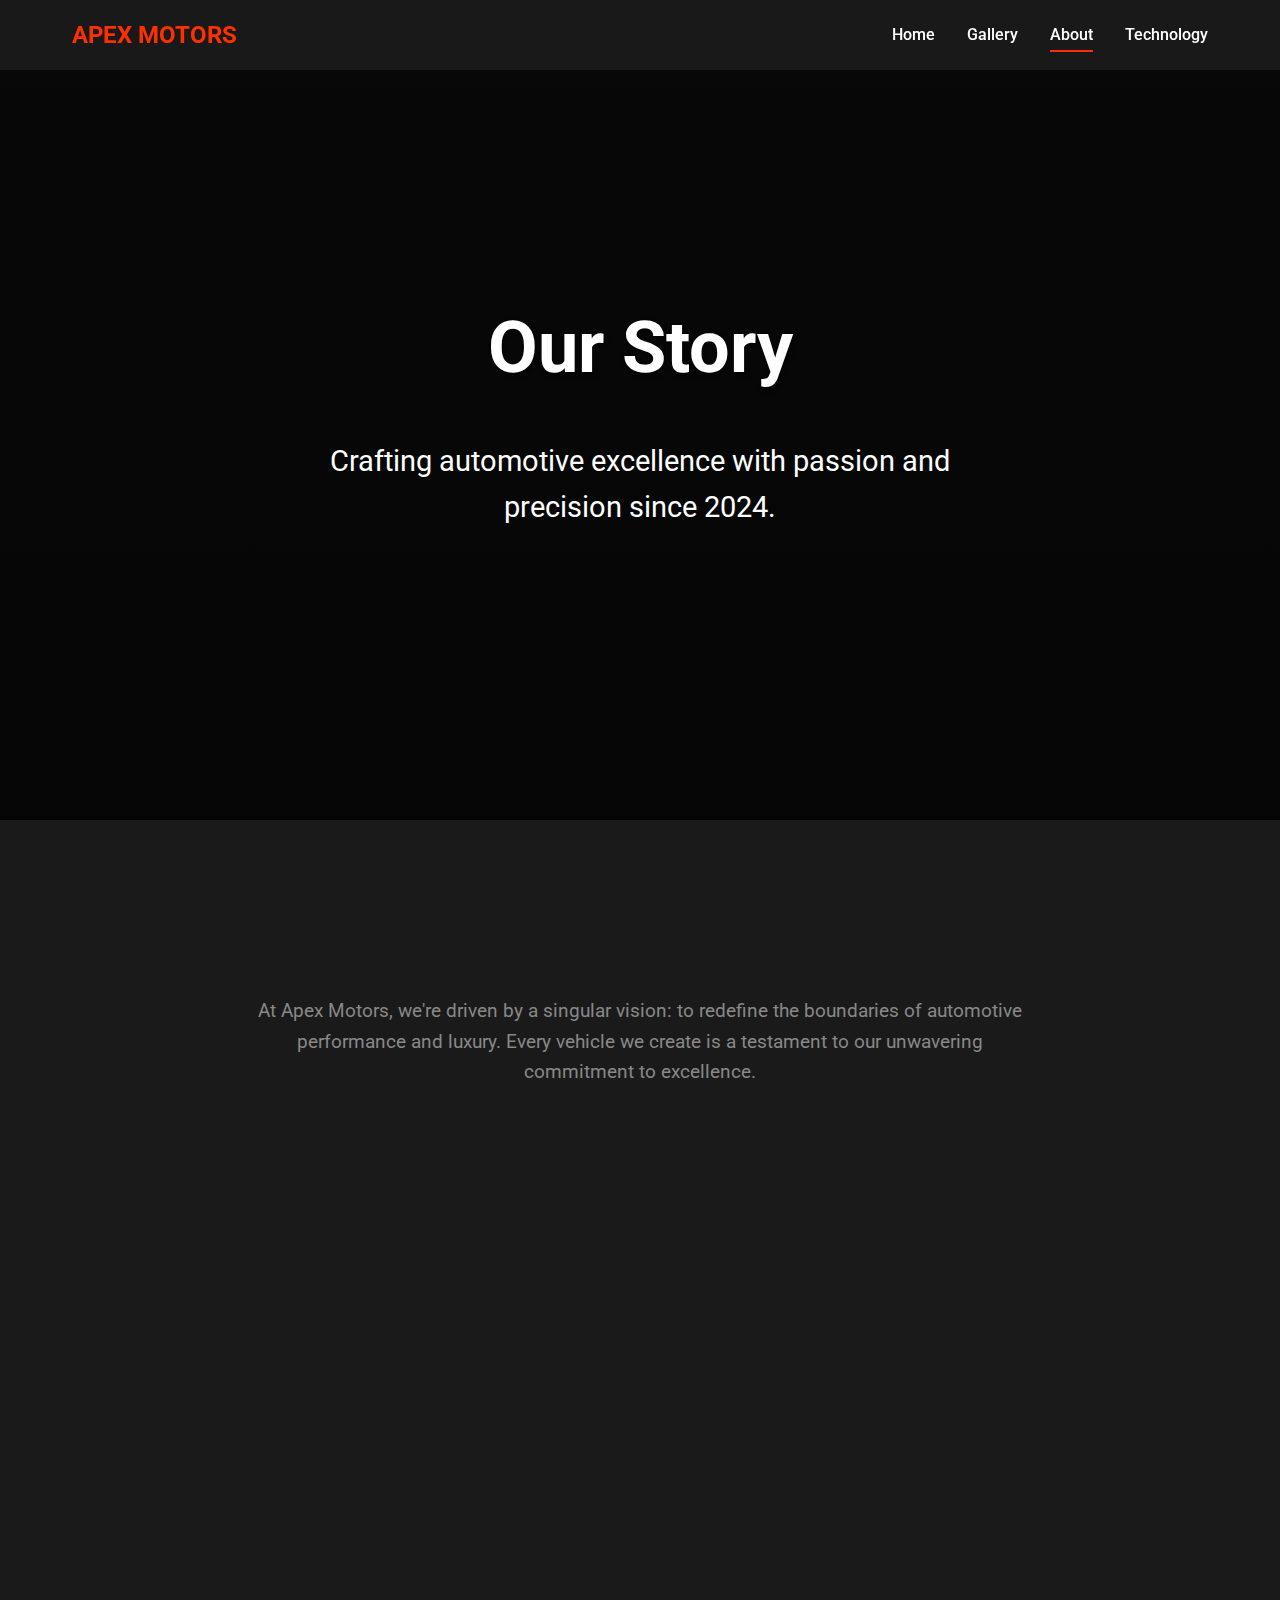
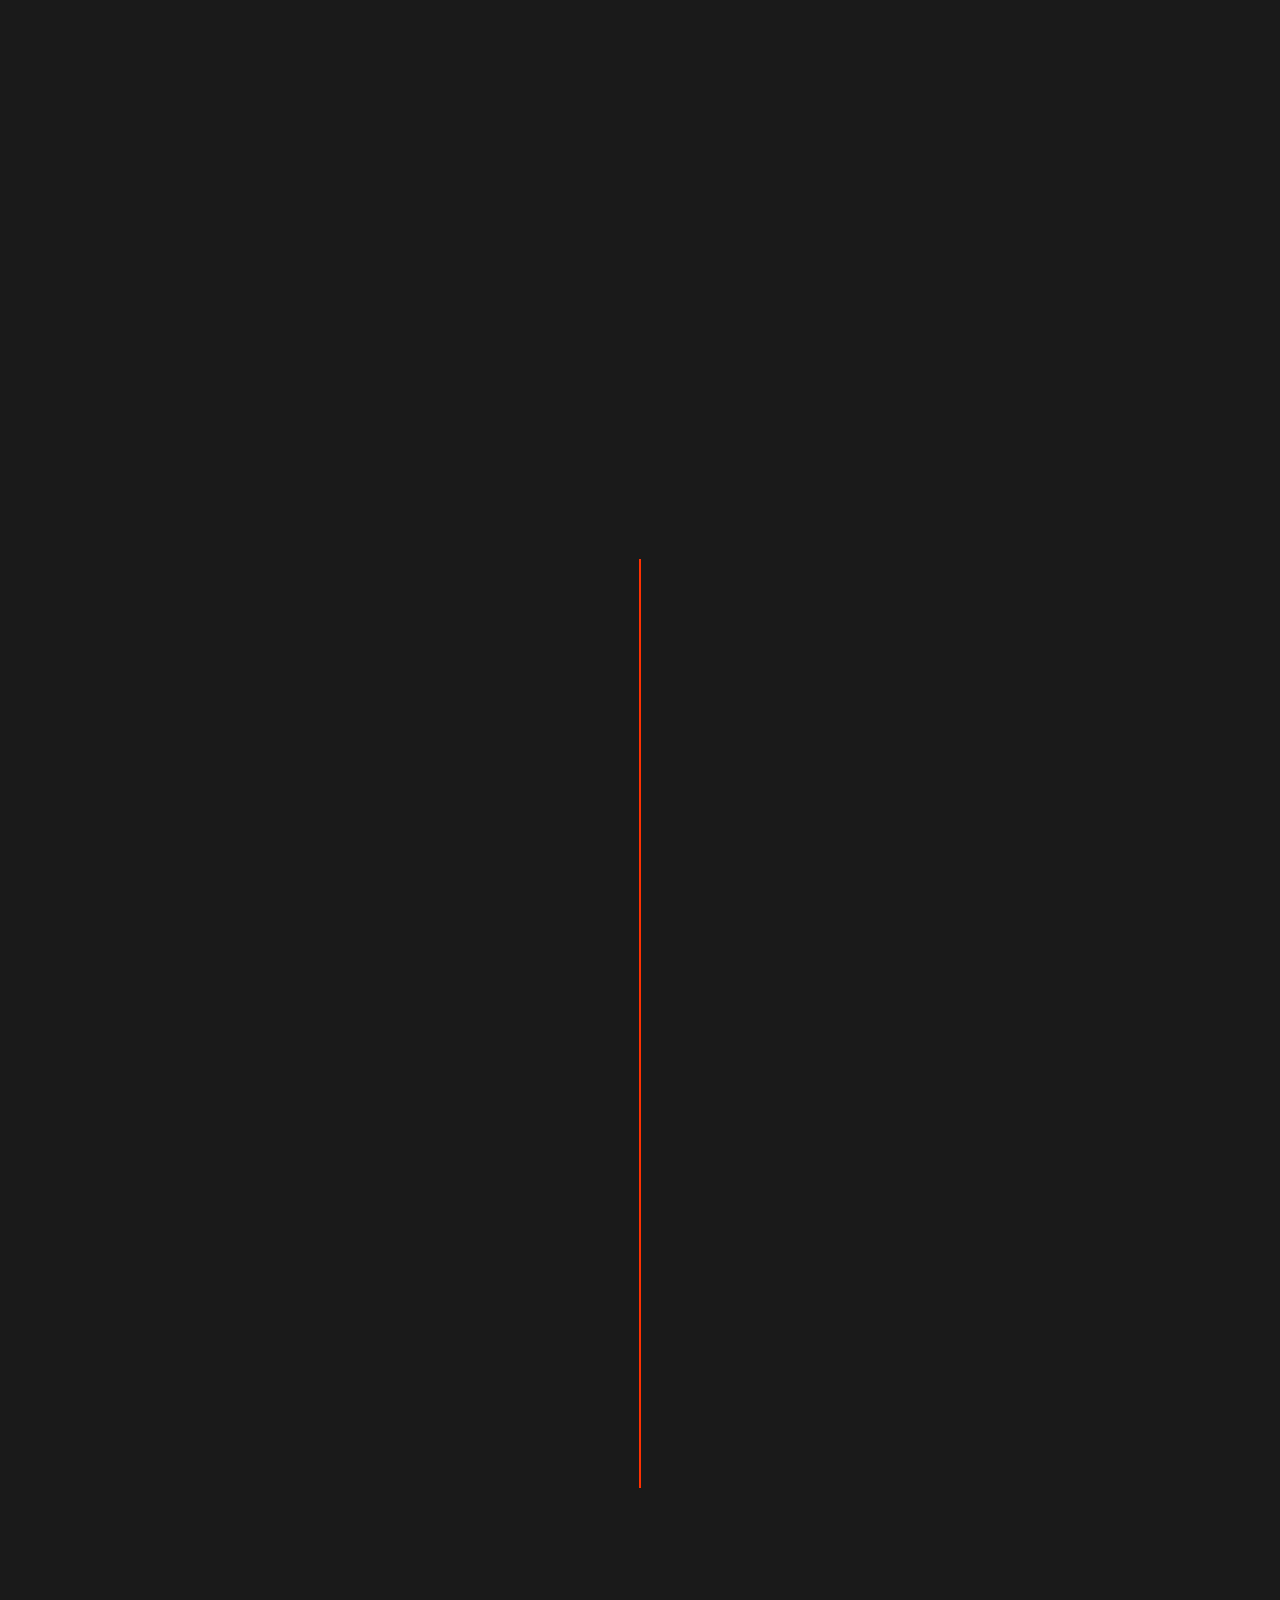
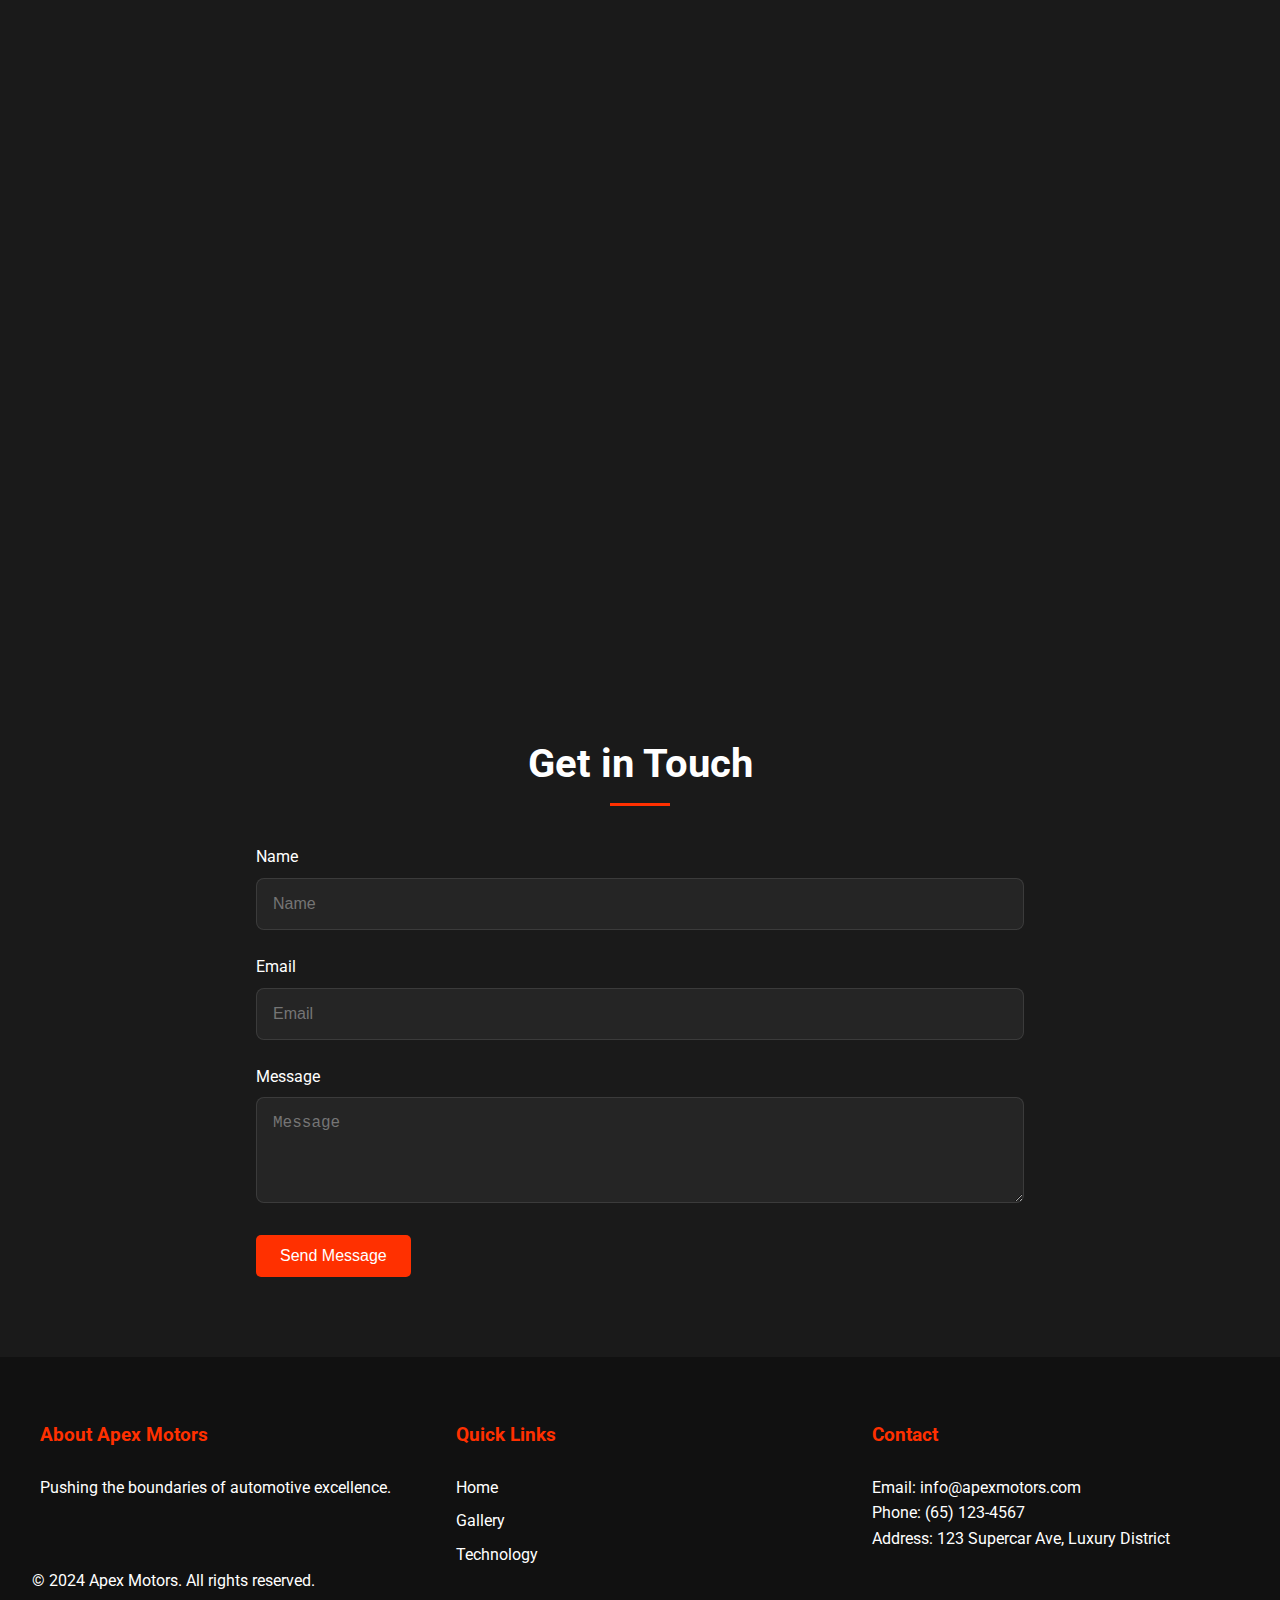
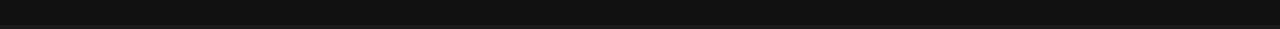
==== pages/about.html @ 7636ef8c "Commit" ====
<!DOCTYPE html>
<html lang="en">
<head>
    <meta charset="UTF-8">
    <meta name="viewport" content="width=device-width, initial-scale=1.0">
    <title>About Us - Apex Motors</title>
    <meta name="description" content="Learn about Apex Motors' journey in automotive excellence and our commitment to innovation.">
    
    <!-- CSS -->
    <link rel="stylesheet" href="../assets/css/main.css">
    <link rel="stylesheet" href="../assets/css/about.css">
    
    <!-- Fonts -->
    <link rel="preconnect" href="https://fonts.googleapis.com">
    <link rel="preconnect" href="https://fonts.gstatic.com" crossorigin>
    <link href="https://fonts.googleapis.com/css2?family=Roboto:wght@300;400;500;700&display=swap" rel="stylesheet">
</head>
<body>
    <!-- Navigation -->
    <nav class="navbar" aria-label="Main navigation">
        <div class="nav-container">
            <a href="../index.html" class="logo" aria-label="Apex Motors Home">APEX MOTORS</a>
            <button class="mobile-nav-toggle" aria-expanded="false" aria-controls="nav-links">
                <span aria-hidden="true">☰</span>
            </button>
            <div class="nav-links" id="nav-links">
                <a href="../index.html">Home</a>
                <a href="gallery.html">Gallery</a>
                <a href="about.html" class="active" aria-current="page">About</a>
                <a href="tech-innovation.html">Technology</a>
            </div>
        </div>
    </nav>

    <main>
        <!-- Hero Section -->
        <section class="about-hero">
            <div class="hero-content animate-on-scroll">
                <h1>Our Story</h1>
                <p class="lead">Crafting automotive excellence with passion and precision since 2024.</p>
            </div>
        </section>

        <!-- Mission Section -->
        <section class="mission-section">
            <div class="container">
                <h2 class="section-title animate-on-scroll">Our Mission</h2>
                <div class="mission-content">
                    <p>At Apex Motors, we're driven by a singular vision: to redefine the boundaries of automotive performance and luxury. Every vehicle we create is a testament to our unwavering commitment to excellence.</p>
                    
                    <div class="values-grid">
                        <div class="value-card animate-on-scroll">
                            <div class="value-icon">
                                <svg viewBox="0 0 24 24" fill="none" stroke="currentColor" stroke-width="2">
                                    <circle cx="12" cy="12" r="10"/>
                                    <path d="M12 2v4m0 12v4M4.93 4.93l2.83 2.83m8.48 8.48l2.83 2.83"/>
                                </svg>
                            </div>
                            <h3>Innovation</h3>
                            <p>Pushing the boundaries of what's possible in automotive engineering</p>
                        </div>

                        <div class="value-card animate-on-scroll">
                            <div class="value-icon">
                                <svg viewBox="0 0 24 24" fill="none" stroke="currentColor" stroke-width="2">
                                    <path d="M22 12h-4l-3 9L9 3l-3 9H2"/>
                                </svg>
                            </div>
                            <h3>Performance</h3>
                            <p>Delivering unmatched power and precision in every vehicle</p>
                        </div>

                        <div class="value-card animate-on-scroll">
                            <div class="value-icon">
                                <svg viewBox="0 0 24 24" fill="none" stroke="currentColor" stroke-width="2">
                                    <polygon points="12 2 2 7 12 12 22 7 12 2"/>
                                </svg>
                            </div>
                            <h3>Luxury</h3>
                            <p>Creating experiences that exceed the highest expectations</p>
                        </div>
                    </div>
                </div>
            </div>
        </section>

        <!-- Journey Section -->
        <section class="journey-section">
            <div class="container">
                <h2 class="section-title animate-on-scroll">Our Journey</h2>
                <div class="journey-timeline">
                    <div class="timeline-item animate-on-scroll">
                        <div class="timeline-content">
                            <h3>2024</h3>
                            <h4>Foundation</h4>
                            <p>Establishment of Apex Motors with a vision to revolutionize the supercar industry</p>
                        </div>
                    </div>

                    <div class="timeline-item animate-on-scroll">
                        <div class="timeline-content">
                            <h3>2024</h3>
                            <h4>First Launch</h4>
                            <p>Introduction of our flagship model, setting new standards in performance</p>
                        </div>
                    </div>

                    <div class="timeline-item animate-on-scroll">
                        <div class="timeline-content">
                            <h3>2024</h3>
                            <h4>Innovation Hub</h4>
                            <p>Opening of our state-of-the-art research and development center</p>
                        </div>
                    </div>
                </div>
            </div>
        </section>

        <!-- Team Section -->
        <section class="team-section">
            <div class="container">
                <h2 class="section-title animate-on-scroll">Leadership Team</h2>
                <div class="team-grid">
                    <div class="team-member animate-on-scroll">
                        <div class="member-image">
                            <img src="../assets/images/team/ceo.jpg" alt="Shawntrice Yip - CEO" loading="lazy">
                        </div>
                        <h3>Shawntrice Yip</h3>
                        <div class="member-role">Chief Executive Officer</div>
                        <p class="member-bio">Visionary leader with over 20 years in automotive innovation</p>
                    </div>
        
                    <div class="team-member animate-on-scroll">
                        <div class="member-image">
                            <img src="../assets/images/team/cto.jpg" alt="Reynard Tan - CTO" loading="lazy">
                        </div>
                        <h3>Reynard Tan</h3>
                        <div class="member-role">Chief Technology Officer</div>
                        <p class="member-bio">Engineering genius behind our groundbreaking innovations</p>
                    </div>
        
                    <div class="team-member animate-on-scroll">
                        <div class="member-image">
                            <img src="../assets/images/team/design.jpg" alt="Chill Guy - Design Director" loading="lazy">
                        </div>
                        <h3>Chill Guy</h3>
                        <div class="member-role">Design Director</div>
                        <p class="member-bio">Award-winning designer shaping the future of automotive aesthetics</p>
                    </div>
                </div>
            </div>
        </section>

        <!-- Contact Section -->
        <section class="contact-section">
            <div class="container">
                <h2 class="section-title">Get in Touch</h2>
                <div class="contact-grid">
                    <form id="contactForm" class="contact-form">
                        <div class="form-group">
                            <label for="name" class="sr-only">Name</label>
                            <input type="text" id="name" name="name" placeholder="Name" required>
                        </div>
                        <div class="form-group">
                            <label for="email" class="sr-only">Email</label>
                            <input type="email" id="email" name="email" placeholder="Email" required>
                        </div>
                        <div class="form-group">
                            <label for="message" class="sr-only">Message</label>
                            <textarea id="message" name="message" placeholder="Message" rows="4" required></textarea>
                        </div>
                        <button type="submit" class="btn">Send Message</button>
                    </form>
                </div>
            </div>
        </section>

    <!-- Footer -->
    <footer class="footer">
        <div class="footer-content">
            <div class="footer-section">
                <h3>About Apex Motors</h3>
                <p>Pushing the boundaries of automotive excellence.</p>
            </div>

            <div class="footer-section">
                <h3>Quick Links</h3>
                <div class="footer-links">
                    <a href="../index.html">Home</a>
                    <a href="gallery.html">Gallery</a>
                    <a href="tech-innovation.html">Technology</a>
                </div>
            </div>

            <div class="footer-section">
                <h3>Contact</h3>
                <p>Email: info@apexmotors.com</p>
                <p>Phone: (65) 123-4567</p>
                <p>Address: 123 Supercar Ave, Luxury District</p>
            </div>
        </div>
        <div class="footer-bottom">
            <p>&copy; 2024 Apex Motors. All rights reserved.</p>
        </div>
    </footer>

    <!-- Scripts -->
    <script src="../assets/js/main.js"></script>
    <script src="../assets/js/about.js"></script>
</body>
</html>
---- assets/css/main.css ----
:root {
    --primary-color: #1a1a1a;
    --accent-color: #ff3000;
    --secondary-color: #333333;
    --text-light: #ffffff;
    --text-dark: #333333;
    --text-muted: #888888;
    --transition: all 0.3s ease;
}

* {
    margin: 0;
    padding: 0;
    box-sizing: border-box;
}

html {
    scroll-behavior: smooth;
    font-size: 16px;
}

body {
    font-family: 'Roboto', Arial, sans-serif;
    line-height: 1.6;
    color: var(--text-light);
    background-color: var(--primary-color);
    min-height: 100vh;
    display: flex;
    flex-direction: column;
    overflow-x: hidden;
}

/* Navigation */
.navbar {
    position: fixed;
    width: 100%;
    top: 0;
    z-index: 1000;
    background: rgba(26, 26, 26, 0.95);
    backdrop-filter: blur(10px);
    transition: var(--transition);
}

.navbar.nav-hidden {
    transform: translateY(-100%);
}

.navbar.scrolled {
    background: rgba(26, 26, 26, 0.98);
    box-shadow: 0 2px 10px rgba(0, 0, 0, 0.3);
}

.nav-container {
    max-width: 1200px;
    margin: 0 auto;
    padding: 1rem 2rem;
    display: flex;
    justify-content: space-between;
    align-items: center;
}

.logo {
    font-size: 1.5rem;
    font-weight: bold;
    color: var(--accent-color);
    text-decoration: none;
    transition: var(--transition);
}

.logo:hover {
    transform: scale(1.05);
}

.nav-links {
    display: flex;
    gap: 2rem;
}

.nav-links a {
    color: var(--text-light);
    text-decoration: none;
    transition: var(--transition);
    position: relative;
    font-weight: 500;
}

.nav-links a::after {
    content: '';
    position: absolute;
    width: 0;
    height: 2px;
    bottom: -4px;
    left: 0;
    background-color: var(--accent-color);
    transition: var(--transition);
}

.nav-links a:hover::after,
.nav-links a.active::after {
    width: 100%;
}

/* Hero Section */
.hero {
    height: 100vh;
    display: flex;
    align-items: center;
    justify-content: center;
    text-align: center;
    position: relative;
    background: linear-gradient(rgba(0, 0, 0, 0.7), rgba(0, 0, 0, 0.7));
    background-size: cover;
    background-position: center;
    background-attachment: fixed;
    margin-top: -80px;
    padding-top: 80px;
}

.hero-content {
    max-width: 800px;
    margin: 0 auto;
    padding: 2rem;
    text-align: center;
    z-index: 1;
}

.hero-title {
    font-size: 4rem;
    margin-bottom: 1rem;
    opacity: 0;
    transform: translateY(30px);
    animation: fadeInUp 0.8s ease forwards;
}

.hero-subtitle {
    font-size: 1.5rem;
    margin-bottom: 2rem;
    color: rgba(255, 255, 255, 0.8);
    opacity: 0;
    transform: translateY(30px);
    animation: fadeInUp 0.8s ease 0.2s forwards;
}

/* Stats Section */
.stats-section {
    padding: 5rem 0;
    background-color: var(--primary-color);
    position: relative;
    overflow: hidden;
}

.stats-grid {
    display: grid;
    grid-template-columns: repeat(auto-fit, minmax(250px, 1fr));
    gap: 2.5rem;
    max-width: 1200px;
    margin: 0 auto;
    padding: 0 2rem;
}

.stat-item {
    background: rgba(255, 255, 255, 0.05);
    padding: 2.5rem 2rem;
    border-radius: 15px;
    text-align: center;
    transition: var(--transition);
    position: relative;
    overflow: hidden;
    display: flex;
    flex-direction: column;
    align-items: center;
    justify-content: center;
    min-height: 250px;
}

.stat-item::before {
    content: '';
    position: absolute;
    top: 0;
    left: 0;
    width: 100%;
    height: 2px;
    background: linear-gradient(90deg, transparent, var(--accent-color), transparent);
    opacity: 0;
    transition: var(--transition);
}

.stat-item:hover {
    transform: translateY(-5px);
    background: rgba(255, 255, 255, 0.08);
}

.stat-item:hover::before {
    opacity: 1;
}

.stat-title {
    color: var(--accent-color);
    font-size: 1.2rem;
    margin-bottom: 1rem;
    text-transform: uppercase;
    letter-spacing: 1px;
    font-weight: 600;
}

.stat-value {
    font-size: 3.5rem;
    font-weight: bold;
    margin: 1rem 0;
    color: var(--text-light);
    line-height: 1;
    transition: var(--transition);
}

.stat-description {
    color: var(--text-muted);
    font-size: 1rem;
    line-height: 1.5;
    margin-top: 0.5rem;
    max-width: 200px;
}

/* Models Section */
.models-grid {
    display: grid;
    grid-template-columns: repeat(auto-fit, minmax(300px, 1fr));
    gap: 2.5rem;
    max-width: 1200px;
    margin: 3rem auto 0;
    padding: 0 2rem;
}

.model-card {
    background: rgba(255, 255, 255, 0.05);
    border-radius: 15px;
    overflow: hidden;
    transition: var(--transition);
    opacity: 0;
    transform: translateY(20px);
}

.model-card.animate {
    opacity: 1;
    transform: translateY(0);
}

.model-card:hover {
    transform: translateY(-5px);
}

.model-image {
    width: 100%;
    height: 250px;
    overflow: hidden;
}

.model-image img {
    width: 100%;
    height: 100%;
    object-fit: cover;
    transition: transform 0.6s ease;
}

.model-card:hover .model-image img {
    transform: scale(1.1);
}

.model-info {
    padding: 1.5rem;
    text-align: center;
    background: rgba(0, 0, 0, 0.7);
}

.model-info h3 {
    margin-bottom: 0.5rem;
    font-size: 1.5rem;
    color: var(--text-light);
}

.model-info p {
    color: var(--accent-color);
    margin-bottom: 1.5rem;
}

/* Technology Section */
.tech-section {
    padding: 5rem 0;
    background-color: var(--primary-color);
    position: relative;
    overflow: hidden;
}

.tech-grid {
    display: grid;
    grid-template-columns: repeat(auto-fit, minmax(300px, 1fr));
    gap: 2.5rem;
    max-width: 1200px;
    margin: 3rem auto 0;
    padding: 0 2rem;
}

.tech-item {
    background: rgba(255, 255, 255, 0.05);
    padding: 2.5rem 2rem;
    border-radius: 15px;
    text-align: center;
    transition: var(--transition);
    position: relative;
    overflow: hidden;
    display: flex;
    flex-direction: column;
    align-items: center;
    min-height: 300px;
}

.tech-item:hover {
    transform: translateY(-10px);
    background: rgba(255, 255, 255, 0.08);
    box-shadow: 0 10px 30px rgba(0, 0, 0, 0.2);
}

.tech-icon {
    width: 80px;
    height: 80px;
    display: flex;
    align-items: center;
    justify-content: center;
    margin-bottom: 1.5rem;
    background: rgba(255, 48, 0, 0.1);
    border-radius: 50%;
    transition: var(--transition);
    color: var(--accent-color);
    padding: 1rem;
    position: relative;
}

.tech-item:hover .tech-icon {
    transform: scale(1.1) rotate(5deg);
    background: var(--accent-color);
    color: var(--text-light);
}

.tech-icon::after {
    content: '';
    position: absolute;
    width: 100%;
    height: 100%;
    border-radius: 50%;
    background: var(--accent-color);
    filter: blur(15px);
    opacity: 0;
    transition: var(--transition);
}

.tech-item:hover .tech-icon::after {
    opacity: 0.2;
}

.tech-icon svg {
    width: 100%;
    height: 100%;
    stroke-width: 1.5;
}

.tech-item h3 {
    font-size: 1.5rem;
    margin-bottom: 1rem;
    color: var(--text-light);
}

.tech-item p {
    color: var(--text-muted);
    line-height: 1.6;
    font-size: 1rem;
    margin-top: 0.5rem;
}

/* Button */
.btn {
    display: inline-block;
    padding: 0.75rem 1.5rem;
    font-size: 1rem;
    background: var(--accent-color);
    color: var(--text-light);
    text-decoration: none;
    border-radius: 5px;
    transition: var(--transition);
    border: none;
    cursor: pointer;
    position: relative;
    overflow: hidden;
}

.btn:hover {
    background: #ff4500;
    transform: translateY(-3px);
}

/* Footer */
.footer {
    background: #111;
    padding: 4rem 2rem 2rem;
    margin-top: auto;
}

.footer-content {
    max-width: 1200px;
    margin: 0 auto;
    display: grid;
    grid-template-columns: repeat(auto-fit, minmax(250px, 1fr));
    gap: 3rem;
}

.footer-section h3 {
    color: var(--accent-color);
    margin-bottom: 1.5rem;
}

.footer-links {
    display: flex;
    flex-direction: column;
    gap: 0.5rem;
}

.footer-links a {
    color: var(--text-light);
    text-decoration: none;
    transition: var(--transition);
}

.footer-links a:hover {
    color: var(--accent-color);
}

/* Animations */
@keyframes fadeInUp {
    0% {
        opacity: 0;
        transform: translateY(30px);
    }
    100% {
        opacity: 1;
        transform: translateY(0);
    }
}

.animate-on-scroll {
    opacity: 0;
    transform: translateY(20px);
    transition: opacity 0.6s ease, transform 0.6s ease;
}

.animate-on-scroll.animate {
    opacity: 1;
    transform: translateY(0);
}

/* Section Title */
.section-title {
    font-size: 2.5rem;
    margin-bottom: 3rem;
    text-align: center;
    position: relative;
    color: var(--text-light);
}

.section-title::after {
    content: '';
    position: absolute;
    bottom: -10px;
    left: 50%;
    transform: translateX(-50%);
    width: 60px;
    height: 3px;
    background: var(--accent-color);
}

/* Mobile Navigation */
.mobile-nav-toggle {
    display: none;
    background: none;
    border: none;
    color: var(--text-light);
    font-size: 1.5rem;
    cursor: pointer;
    padding: 0.5rem;
}

/* Media Queries */
@media (max-width: 768px) {
    .mobile-nav-toggle {
        display: block;
    }

    .nav-links {
        display: none;
        position: absolute;
        top: 100%;
        left: 0;
        right: 0;
        background: var(--primary-color);
        padding: 1rem;
        flex-direction: column;
        text-align: center;
        box-shadow: 0 2px 10px rgba(0, 0, 0, 0.3);
    }

    .nav-links.active {
        display: flex;
    }

    .hero-title {
        font-size: 2.5rem;
    }

    .hero-subtitle {
        font-size: 1.2rem;
    }

    .stats-grid {
        grid-template-columns: 1fr;
        gap: 1.5rem;
    }

    .models-grid,
    .tech-grid {
        grid-template-columns: 1fr;
        gap: 1.5rem;
    }

    .tech-item {
        min-height: 250px;
    }

    .section-title {
        font-size: 2rem;
    }

    .footer-content {
        grid-template-columns: 1fr;
        text-align: center;
    }
}

@media (max-width: 480px) {
    .nav-container {
        padding: 1rem;
    }

    .section-title {
        font-size: 1.8rem;
    }

    .stat-value {
        font-size: 2.5rem;
    }
}
---- assets/css/about.css ----
.about-hero {
    height: 100vh;
    display: flex;
    align-items: center;
    justify-content: center;
    text-align: center;
    margin-top: -80px;
    padding-top: 80px;
}

.about-hero::before {
    content: '';
    position: absolute;
    top: 0;
    left: 0;
    right: 0;
    bottom: 0;
    background: linear-gradient(rgba(0,0,0,0.7), rgba(0,0,0,0.8)),
                url('../images/about-hero.jpg');
    background-size: cover;
    background-position: center;
    z-index: -1;
}

.hero-content {
    max-width: 800px;
    margin: 0 auto;
    padding: 0 2rem;
    z-index: 1;
    display: flex;
    flex-direction: column;
    align-items: center;
    justify-content: center;
}

.hero-content h1 {
    font-size: 4.5rem;
    margin-bottom: 2rem;
    text-shadow: 2px 2px 4px rgba(0,0,0,0.5);
}

.hero-content .lead {
    font-size: 1.8rem;
    max-width: 700px;
    margin: 0 auto;
    line-height: 1.6;
}

/* Mission Section */
.mission-section {
    padding: 4rem 1rem;
    background-color: var(--primary-color);
}

.mission-content {
    max-width: 800px;
    margin: 0 auto;
    text-align: center;
    padding: 0 1rem;
}

.mission-content p {
    font-size: 1.2rem;
    margin-bottom: 3rem;
    color: var(--text-muted);
}

.values-grid {
    display: grid;
    grid-template-columns: repeat(auto-fit, minmax(300px, 1fr));
    gap: 2.5rem;
    margin-top: 3rem;
}

.value-card {
    background: rgba(255,255,255,0.05);
    padding: 2.5rem;
    border-radius: 15px;
    text-align: center;
    transition: var(--transition);
    position: relative;
    overflow: hidden;
}

.value-card::before {
    content: '';
    position: absolute;
    top: 0;
    left: 0;
    right: 0;
    height: 2px;
    background: linear-gradient(90deg, transparent, var(--accent-color), transparent);
    opacity: 0;
    transition: var(--transition);
}

.value-card:hover {
    transform: translateY(-10px);
    background: rgba(255,255,255,0.08);
}

.value-card:hover::before {
    opacity: 1;
}

.value-icon {
    width: 80px;
    height: 80px;
    margin: 0 auto 1.5rem;
    background: rgba(255,48,0,0.1);
    border-radius: 50%;
    display: flex;
    align-items: center;
    justify-content: center;
    color: var(--accent-color);
    transition: var(--transition);
}

.value-card:hover .value-icon {
    background: var(--accent-color);
    color: var(--text-light);
    transform: scale(1.1) rotate(5deg);
}

.value-icon svg {
    width: 40px;
    height: 40px;
    stroke: currentColor;
    stroke-width: 2;
}

.value-card h3 {
    font-size: 1.5rem;
    margin-bottom: 1rem;
    color: var(--text-light);
}

.value-card p {
    color: var(--text-muted);
    line-height: 1.6;
}

/* Journey Section */
.journey-section {
    padding: 5rem 0;
    background: #1a1a1a;
    position: relative;
}

.journey-timeline {
    max-width: 800px;
    margin: 0 auto;
    padding: 2rem 0;
    position: relative;
}

.journey-timeline::before {
    content: '';
    position: absolute;
    top: 0;
    left: 50%;
    transform: translateX(-50%);
    width: 2px;
    height: 100%;
    background: var(--accent-color);
}

.timeline-item {
    position: relative;
    margin: 4rem 0;
    width: 50%;
    padding-right: 40px;
}

.timeline-item:nth-child(even) {
    margin-left: auto;
    padding-right: 0;
    padding-left: 40px;
}

.timeline-content {
    background: rgba(255,255,255,0.05);
    padding: 2rem;
    border-radius: 15px;
    position: relative;
}

.timeline-content::before {
    content: '';
    position: absolute;
    width: 20px;
    height: 20px;
    background: var(--accent-color);
    border-radius: 50%;
    top: 50%;
    transform: translateY(-50%);
}

.timeline-item:nth-child(odd) .timeline-content::before {
    right: -50px;
}

.timeline-item:nth-child(even) .timeline-content::before {
    left: -50px;
}

.timeline-content h3 {
    color: var(--accent-color);
    margin-bottom: 0.5rem;
}

.timeline-content h4 {
    color: var(--text-light);
    margin-bottom: 1rem;
}

/* Team Section */
.team-section {
    padding: 5rem 0;
    background-color: var(--primary-color);
}

.team-grid {
    display: grid;
    grid-template-columns: repeat(auto-fit, minmax(250px, 1fr));
    gap: 2rem;
    margin: 3rem auto;
    padding: 0 1rem;
    max-width: 1200px;
}

.team-member {
    text-align: center;
    padding: 1.5rem;
    background: rgba(255, 255, 255, 0.05);
    border-radius: 15px;
    transition: var(--transition);
}

.member-image {
    width: 180px;
    height: 180px;
    margin: 0 auto 1.5rem;
    border-radius: 50%;
    overflow: hidden;
    position: relative;
}

.member-bio {
    color: var(--text-muted);
    max-width: 280px;
    margin: 0 auto;
    font-size: 0.95rem;
    line-height: 1.6;
}

.member-image img {
    width: 100%;
    height: 100%;
    object-fit: cover;
    transition: var(--transition);
}

.team-member:hover .member-image img {
    transform: scale(1.1);
}

.member-role {
    color: var(--accent-color);
    margin-bottom: 0.5rem;
    font-weight: 500;
}

.member-bio {
    color: var(--text-muted);
    max-width: 280px;
    margin: 0 auto;
}

/* Contact Section */
.contact-section {
    padding: 5rem 0;
    background-color: var(--primary-color);
}

.contact-grid {
    display: grid;
    grid-template-columns: 1fr;
    gap: 2rem;
    max-width: 800px;
    margin: 0 auto;
    padding: 0 1rem;
}

.form-group {
    margin-bottom: 1.5rem;
}

.form-group label {
    display: block;
    margin-bottom: 0.5rem;
    color: var(--text-light);
}

.form-group input,
.form-group textarea {
    width: 100%;
    padding: 1rem;
    background: rgba(255, 255, 255, 0.05);
    border: 1px solid rgba(255, 255, 255, 0.1);
    border-radius: 8px;
    color: var(--text-light);
    font-size: 1rem;
}

.form-group input:focus,
.form-group textarea:focus {
    outline: none;
    border-color: var(--accent-color);
    background: rgba(255,255,255,0.08);
}

/* Animations */
.animate-on-scroll {
    opacity: 0;
    transform: translateY(30px);
    transition: all 0.6s ease;
}

.animate-on-scroll.animate {
    opacity: 1;
    transform: translateY(0);
}

/* Responsive Design */
@media (max-width: 992px) {
    .contact-grid {
        grid-template-columns: 1fr;
        gap: 3rem;
    }
}

@media (max-width: 768px) {
    .hero-content h1 {
        font-size: 2.5rem;
        padding: 0 1rem;
    }

    .hero-content p {
        font-size: 1.1rem;
        padding: 0 1rem;
    }

    .team-grid {
        grid-template-columns: 1fr;
        gap: 2rem;
        padding: 0 1.5rem;
    }

    .team-member {
        max-width: 350px;
        margin: 0 auto;
    }

    .member-image {
        width: 150px;
        height: 150px;
    }

    .contact-section {
        padding: 3rem 1rem;
    }

    .contact-grid {
        padding: 0 1rem;
    }

    .form-group input,
    .form-group textarea {
        font-size: 16px; /* Prevents zoom on mobile */
    }
}

/* Tablet Specific Adjustments */
@media (min-width: 769px) and (max-width: 1024px) {
    .team-grid {
        grid-template-columns: repeat(2, 1fr);
        padding: 0 2rem;
    }

    .mission-content {
        padding: 0 2rem;
    }

    .contact-grid {
        max-width: 700px;
        padding: 0 2rem;
    }

    .member-image {
        width: 160px;
        height: 160px;
    }
}

@media (max-width: 480px) {
    .hero-content h1 {
        font-size: 2rem;
    }

    .member-image {
        width: 140px;
        height: 140px;
    }

    .team-member {
        padding: 1rem;
    }

    .form-group {
        margin-bottom: 1rem;
    }

    .contact-grid {
        gap: 1.5rem;
    }
}

/* Ensure text readability on small screens */
@media (max-width: 320px) {
    .mission-content p {
        font-size: 0.95rem;
    }

    .member-bio {
        font-size: 0.9rem;
    }

    .team-member h3 {
        font-size: 1.2rem;
    }
}

/* Fix for iOS form elements */
@supports (-webkit-touch-callout: none) {
    input, textarea {
        font-size: 16px !important;
    }
}
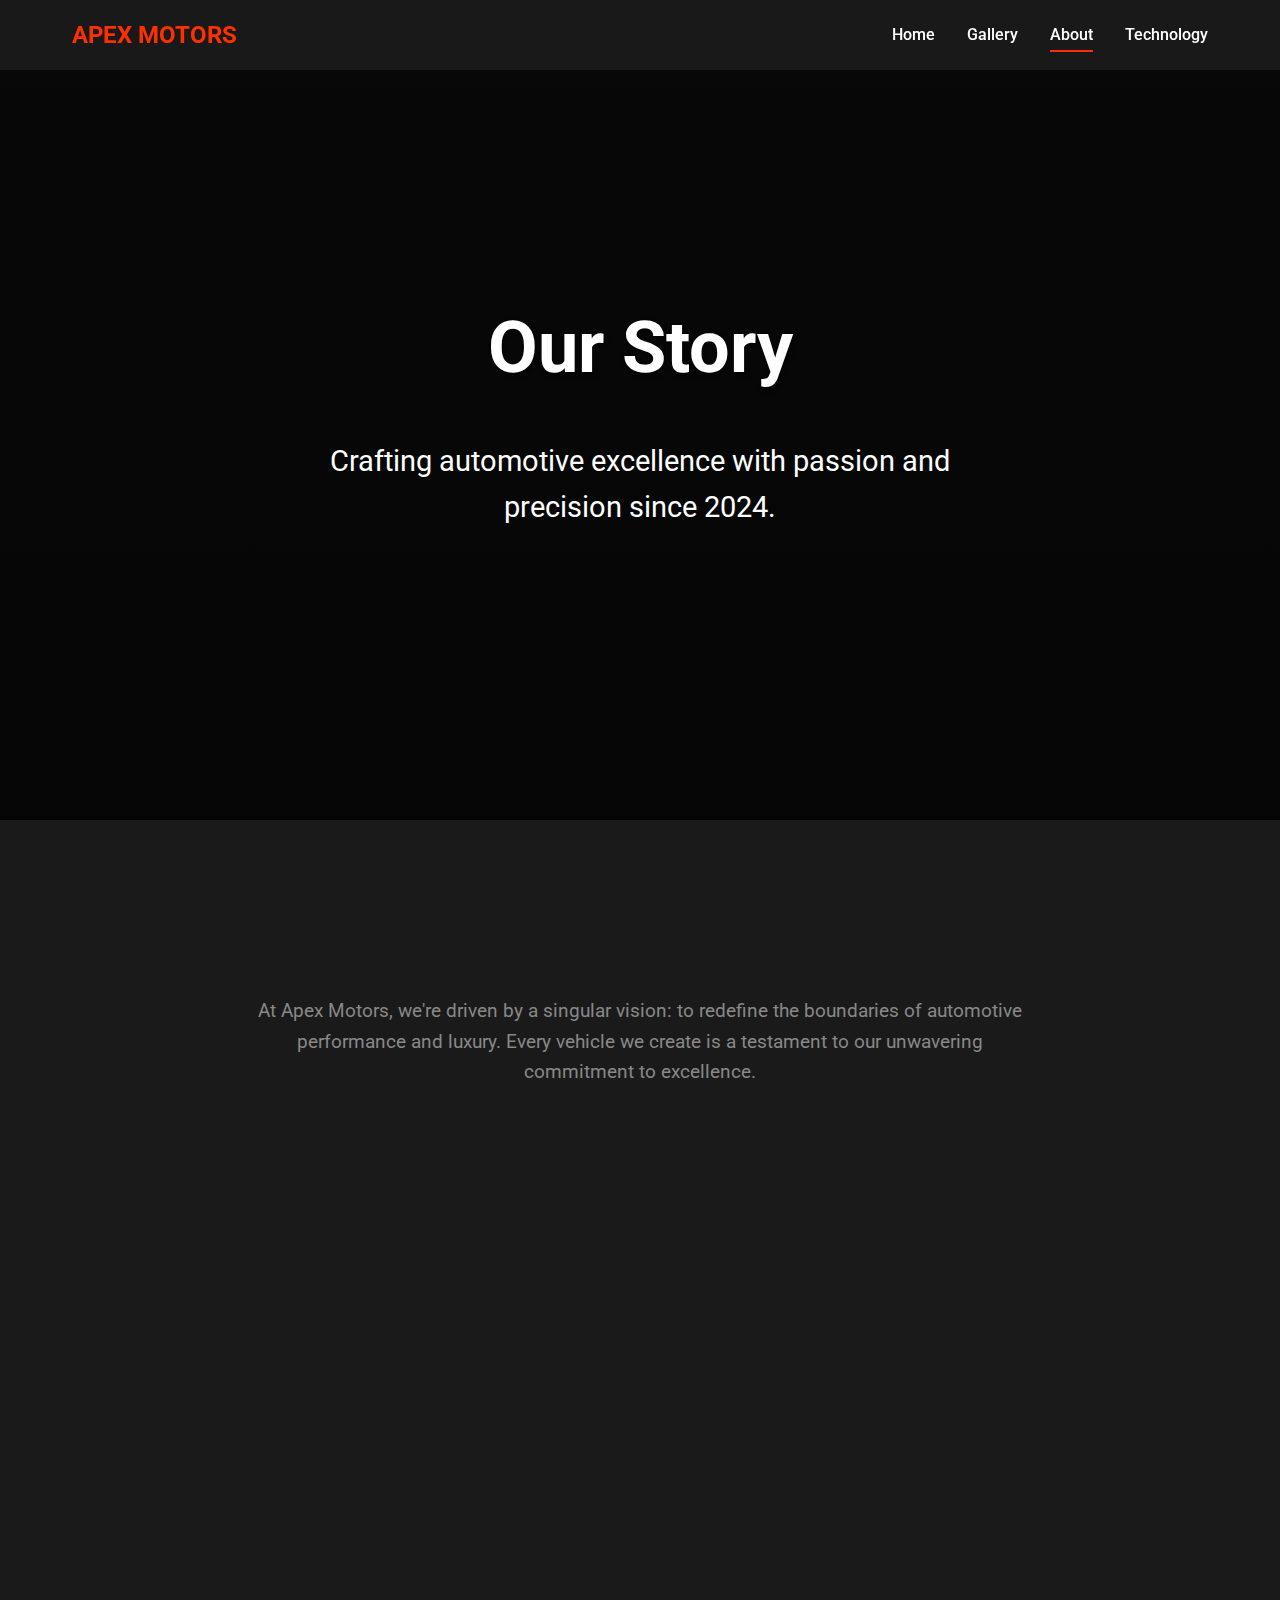
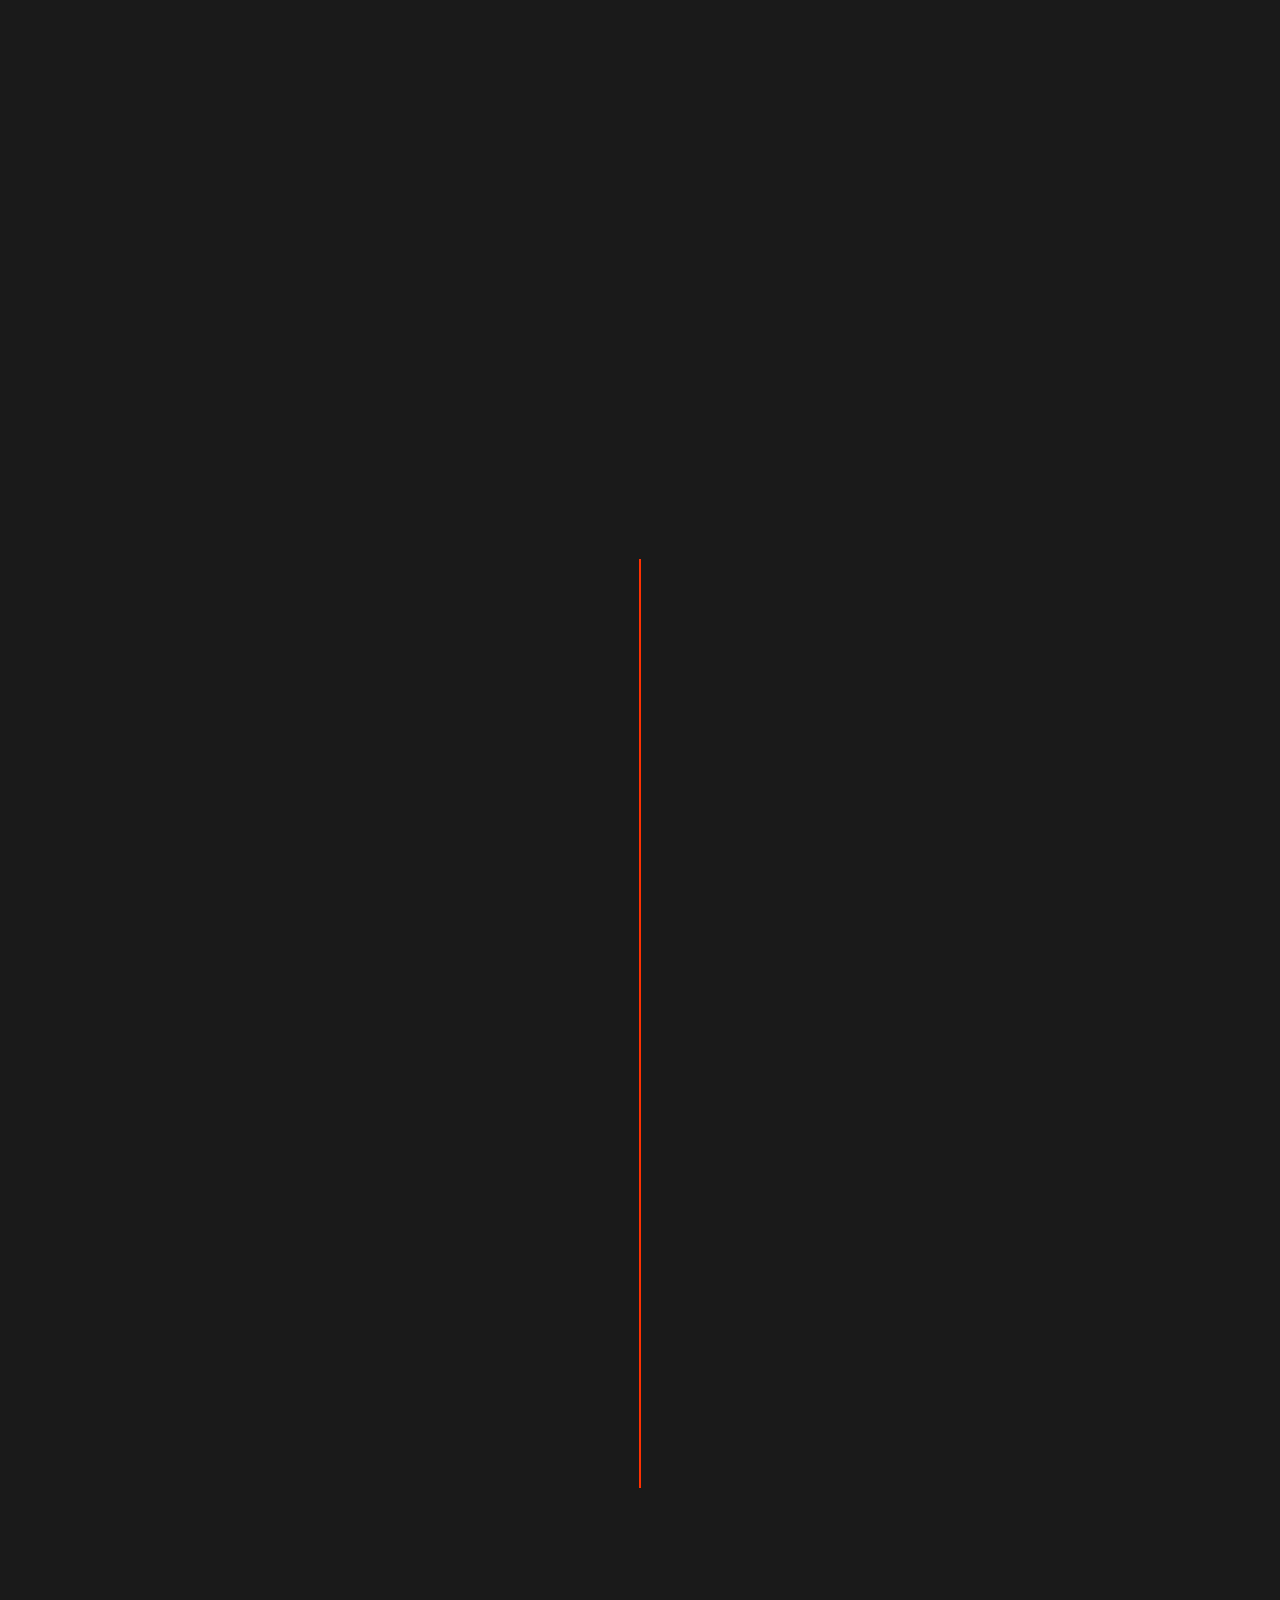
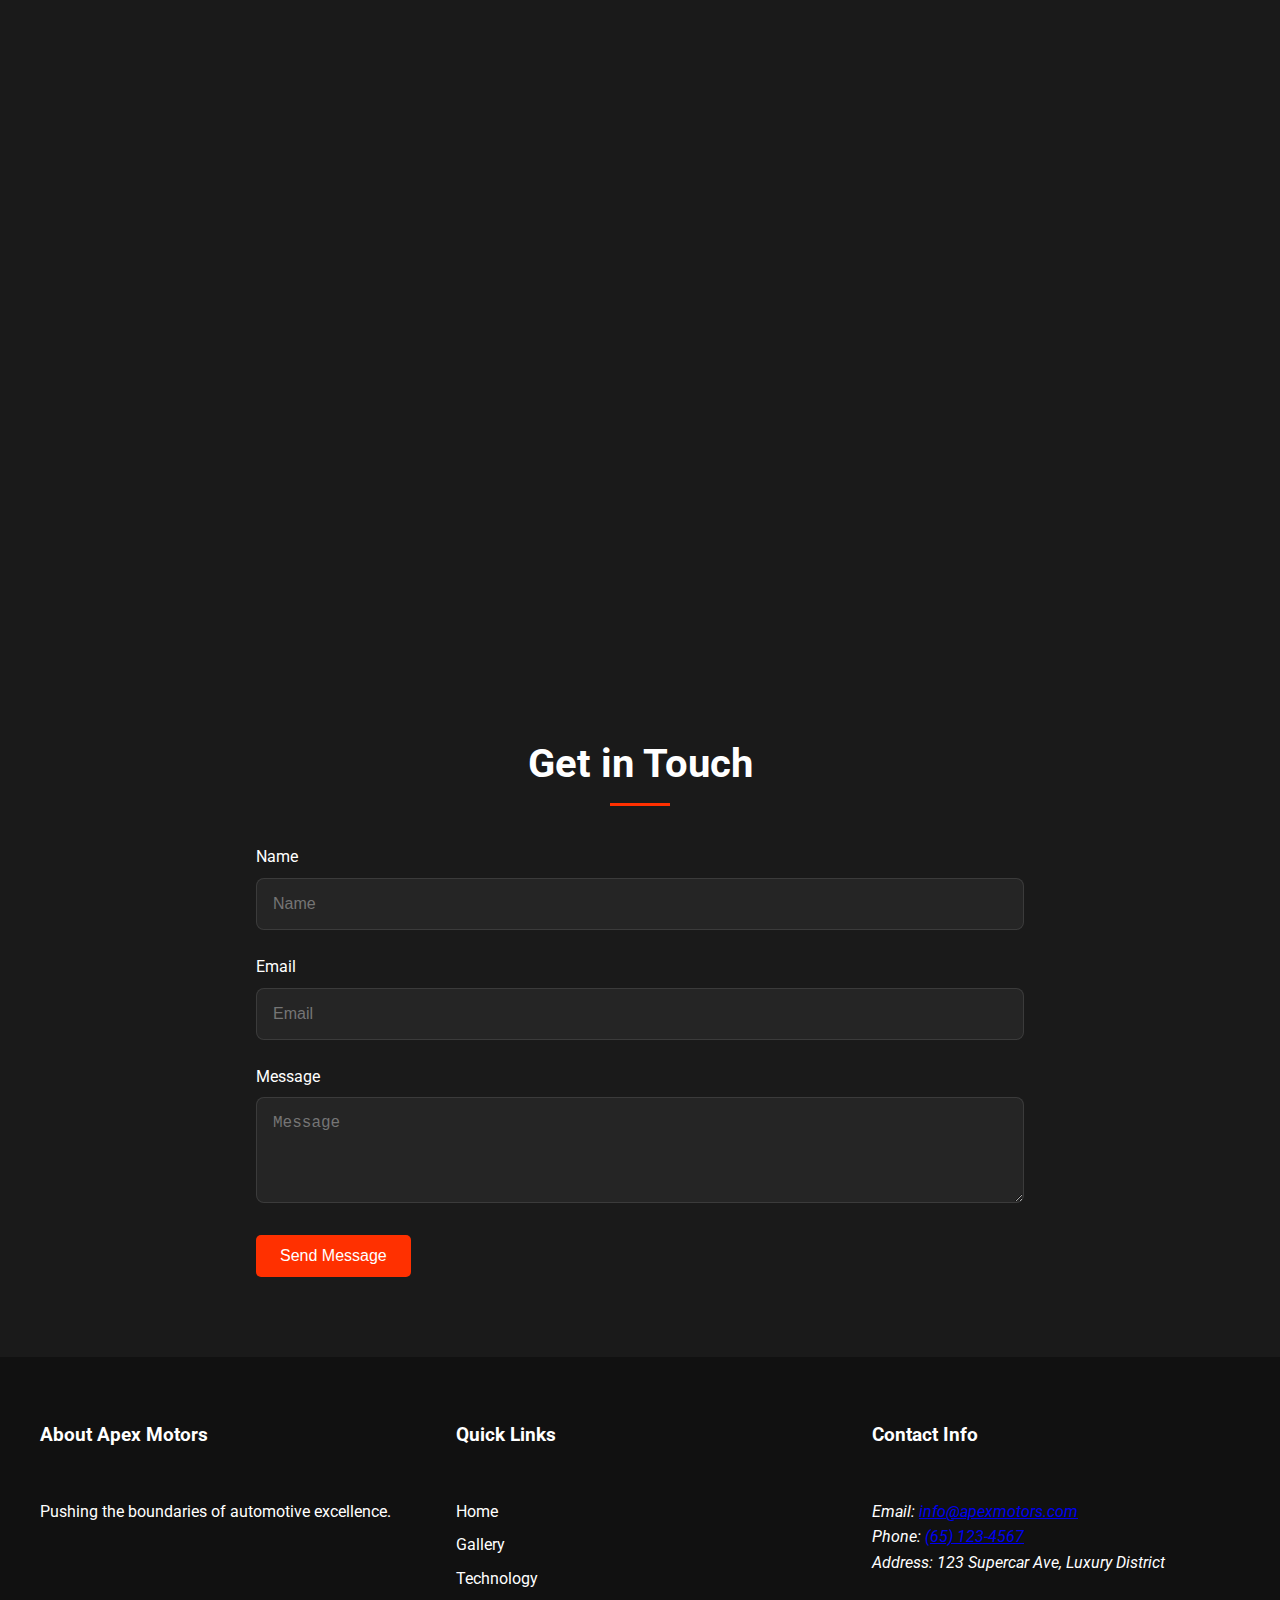
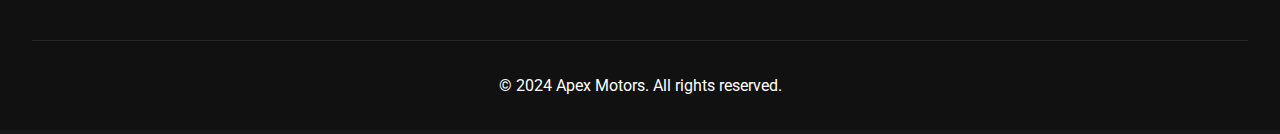
==== commit 73acba1a: "New" ====
--- a/pages/about.html
+++ b/pages/about.html
@@ -193,10 +193,12 @@
             </div>
 
             <div class="footer-section">
-                <h3>Contact</h3>
-                <p>Email: info@apexmotors.com</p>
-                <p>Phone: (65) 123-4567</p>
-                <p>Address: 123 Supercar Ave, Luxury District</p>
+                <h3>Contact Info</h3>
+                <address>
+                    <p>Email: <a href="mailto:info@apexmotors.com">info@apexmotors.com</a></p>
+                    <p>Phone: <a href="tel:+6512345678">(65) 123-4567</a></p>
+                    <p>Address: 123 Supercar Ave, Luxury District</p>
+                </address>
             </div>
         </div>
         <div class="footer-bottom">
--- a/assets/css/main.css
+++ b/assets/css/main.css
@@ -412,8 +412,14 @@
 }
 
 .footer-section h3 {
-    color: var(--accent-color);
-    margin-bottom: 1.5rem;
+    margin-bottom: 3rem;
+}
+
+.footer-bottom {
+    margin-top: 3rem;
+    padding-top: 2rem;
+    border-top: 1px solid rgba(255, 255, 255, 0.1);
+    text-align: center;
 }
 
 .footer-links {
--- a/assets/css/about.css
+++ b/assets/css/about.css
@@ -342,13 +342,7 @@
 
 @media (max-width: 768px) {
     .hero-content h1 {
-        font-size: 2.5rem;
-        padding: 0 1rem;
-    }
-
-    .hero-content p {
-        font-size: 1.1rem;
-        padding: 0 1rem;
+        font-size: 3.5rem;
     }
 
     .team-grid {
@@ -405,7 +399,7 @@
 
 @media (max-width: 480px) {
     .hero-content h1 {
-        font-size: 2rem;
+        font-size: 3.5rem;
     }
 
     .member-image {
